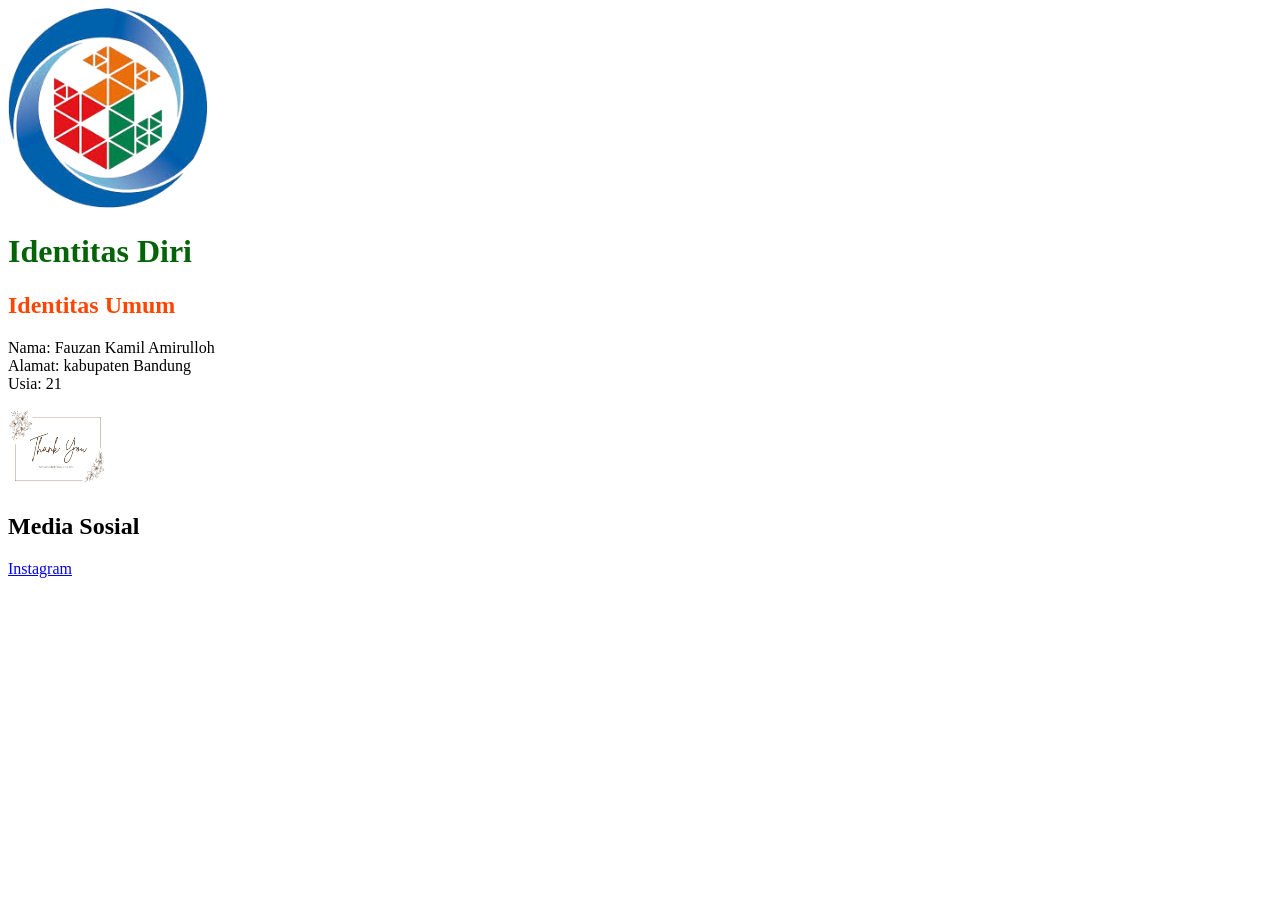
==== index.html @ 807467c5 "menambahkan file index" ====
<!doctype html>
<html>
    <head>
        <title>Fauzan</title>
    <body>
        <img src="Logo-ADB.png" height="200" width="200">
        <h1><font color="#046307">Identitas Diri</font></h1>
        <h2><font color="ff4500"> Identitas Umum</font></h2>
        <p>Nama: Fauzan Kamil Amirulloh<br>
        Alamat: kabupaten Bandung<br>
        Usia: 21
        </p>
        <img src="MInimalist Simple thank card landscape.png" height="80" width="100">
        <h2>Media Sosial</h2>
        <a href="https://www.instagram.com/kamilfauzan84?igsh=MTRtN2N4cnppMDJwYg==">Instagram</a>
    </body>
    </head>
</html>
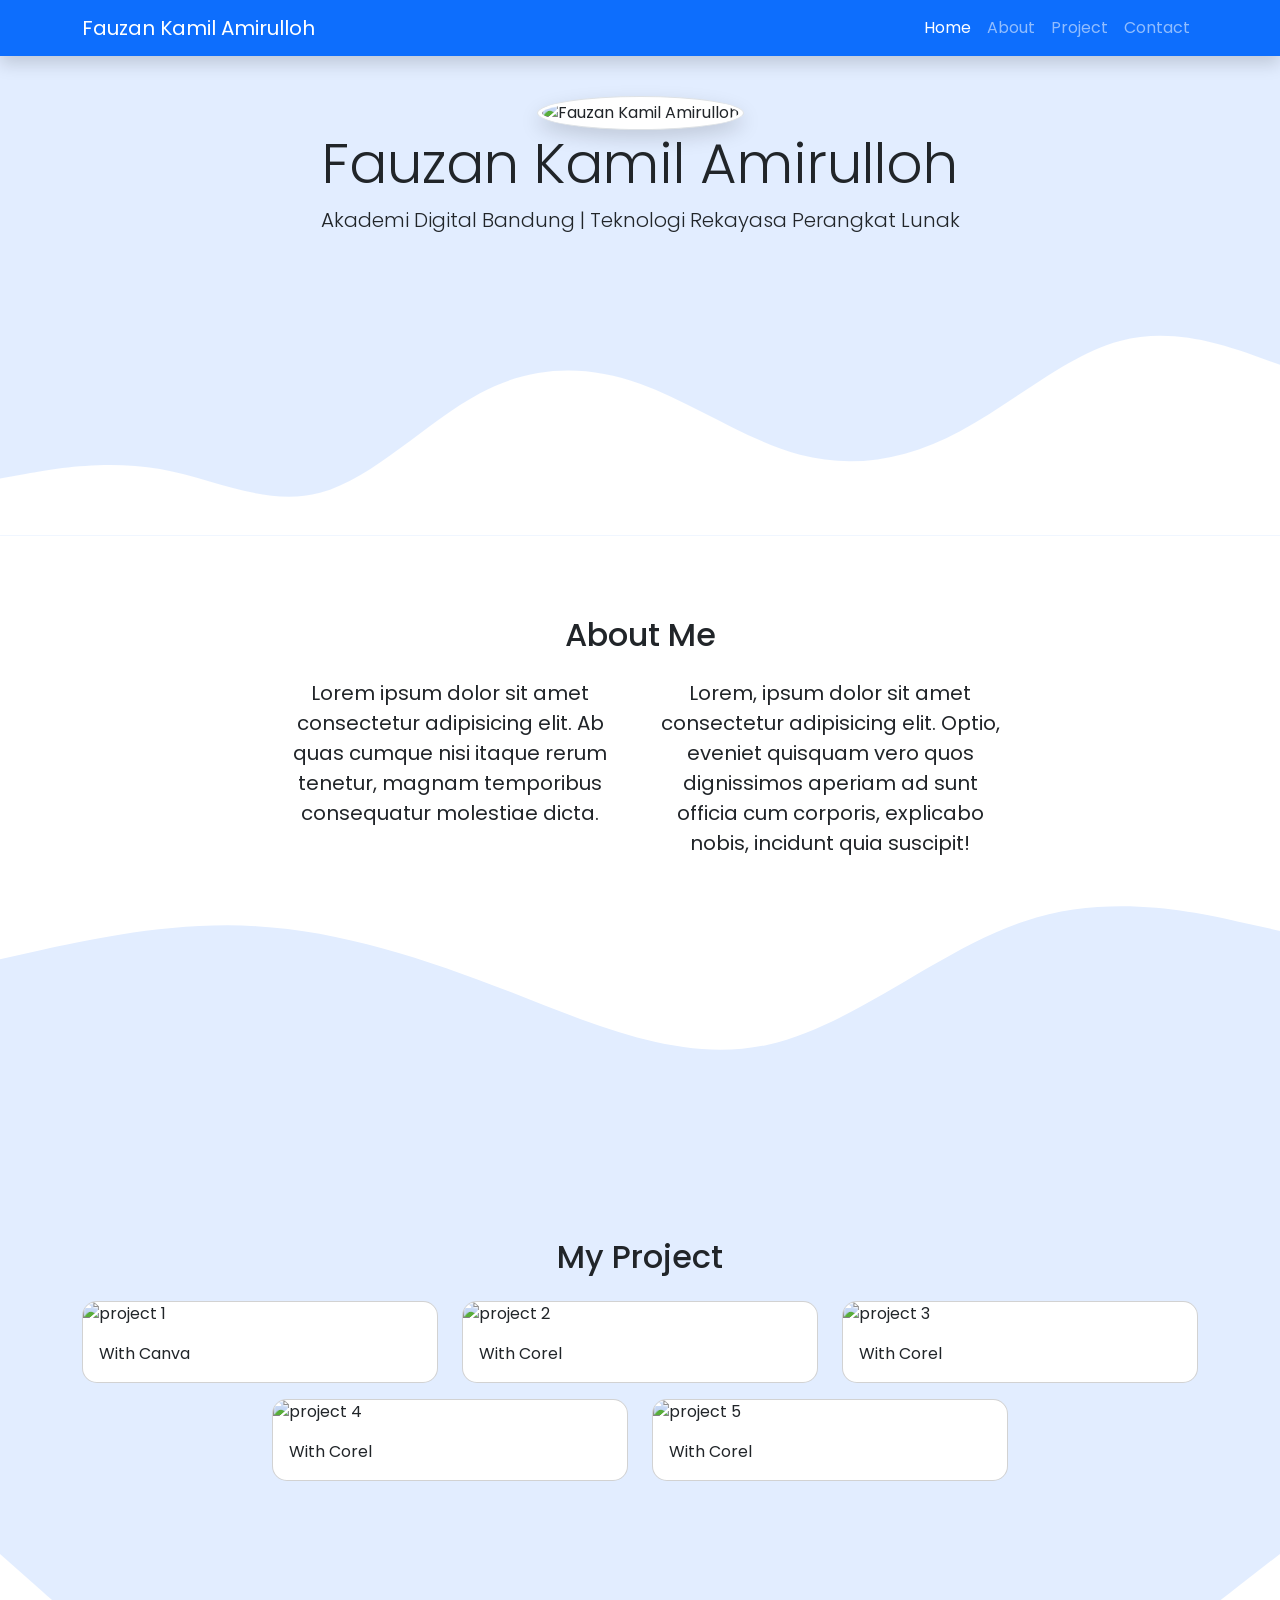
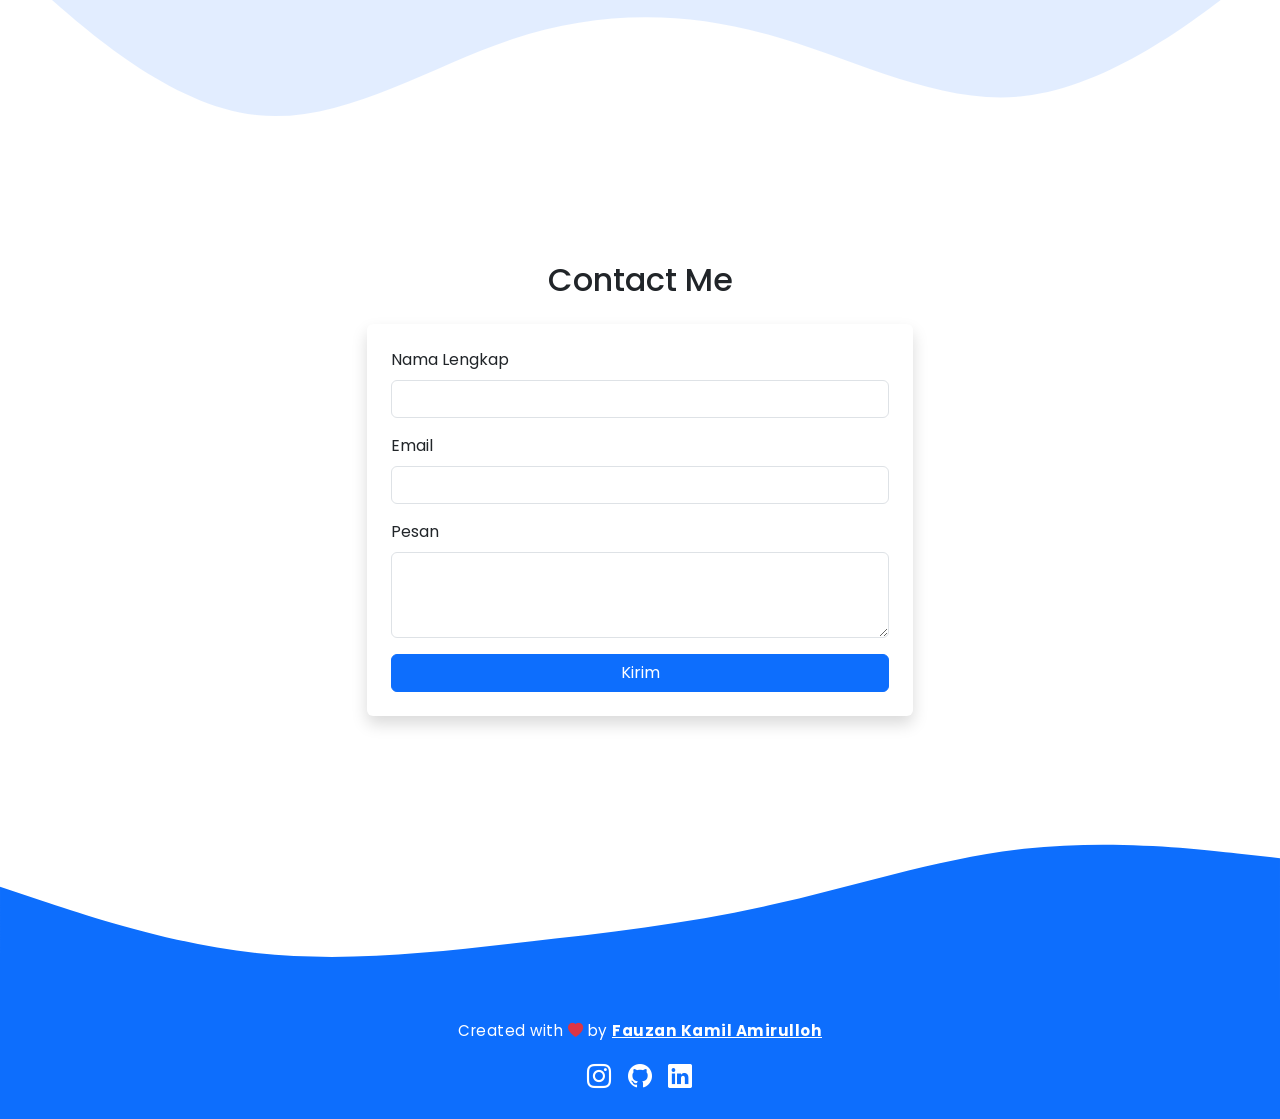
==== commit 6f7f0cbf: "Add files via upload" ====
--- a/index.html
+++ b/index.html
@@ -1,18 +1,219 @@
-<!doctype html>
-<html>
-    <head>
-        <title>Fauzan</title>
-    <body>
-        <img src="Logo-ADB.png" height="200" width="200">
-        <h1><font color="#046307">Identitas Diri</font></h1>
-        <h2><font color="ff4500"> Identitas Umum</font></h2>
-        <p>Nama: Fauzan Kamil Amirulloh<br>
-        Alamat: kabupaten Bandung<br>
-        Usia: 21
-        </p>
-        <img src="MInimalist Simple thank card landscape.png" height="80" width="100">
-        <h2>Media Sosial</h2>
-        <a href="https://www.instagram.com/kamilfauzan84?igsh=MTRtN2N4cnppMDJwYg==">Instagram</a>
-    </body>
-    </head>
-</html>+<!DOCTYPE html>
+<html lang="en">
+  <head>
+    <meta charset="utf-8" />
+    <meta name="viewport" content="width=device-width, initial-scale=1" />
+    <title>Tugas | Fauzan Kamil Amirulloh</title>
+
+    <!-- Google Font -->
+    <link href="https://fonts.googleapis.com/css2?family=Poppins:wght@300;400;600;700&display=swap" rel="stylesheet" />
+
+    <!-- Bootstrap -->
+    <link href="https://cdn.jsdelivr.net/npm/bootstrap@5.3.8/dist/css/bootstrap.min.css" rel="stylesheet" />
+
+    <!-- Bootstrap Icons -->
+    <link rel="stylesheet" href="https://cdn.jsdelivr.net/npm/bootstrap-icons@1.13.1/font/bootstrap-icons.min.css" />
+
+    <!-- AOS Animation -->
+    <link rel="stylesheet" href="https://unpkg.com/aos@2.3.1/dist/aos.css" />
+
+    <!-- Custom CSS -->
+    <link rel="stylesheet" href="style.css" />
+  </head>
+
+  <body id="home">
+    <!-- Navbar -->
+    <nav class="navbar navbar-expand-lg navbar-dark bg-primary shadow fixed-top">
+      <div class="container">
+        <a class="navbar-brand" href="#">Fauzan Kamil Amirulloh</a>
+        <button class="navbar-toggler" type="button" data-bs-toggle="collapse" data-bs-target="#navbarNav">
+          <span class="navbar-toggler-icon"></span>
+        </button>
+        <div class="collapse navbar-collapse" id="navbarNav">
+          <ul class="navbar-nav ms-auto">
+            <li class="nav-item"><a class="nav-link active" href="#home">Home</a></li>
+            <li class="nav-item"><a class="nav-link" href="#about">About</a></li>
+            <li class="nav-item"><a class="nav-link" href="#project">Project</a></li>
+            <li class="nav-item"><a class="nav-link" href="#contact">Contact</a></li>
+          </ul>
+        </div>
+      </div>
+    </nav>
+    <!-- end Navbar -->
+
+    <!-- jumbotron -->
+    <section class="jumbotron text-center">
+      <img src="img/me.jpeg" alt="Fauzan Kamil Amirulloh" width="200" class="rounded-circle img-thumbnail" data-aos="zoom-in" />
+      <h1 class="display-4" data-aos="fade-up">Fauzan Kamil Amirulloh</h1>
+      <p class="lead" data-aos="fade-up" data-aos-delay="200">Akademi Digital Bandung | Teknologi Rekayasa Perangkat Lunak</p>
+
+      <svg xmlns="http://www.w3.org/2000/svg" viewBox="0 0 1440 320">
+        <path
+          fill="#ffffff"
+          d="M0,256L30,250.7C60,245,120,235,180,245.3C240,256,300,288,360,272C420,256,480,192,540,160C600,128,660,128,720,149.3C780,171,840,213,900,229.3C960,245,1020,235,1080,202.7C1140,171,1200,117,1260,101.3C1320,85,1380,107,1410,117.3L1440,128V320H0Z"
+        ></path>
+      </svg>
+    </section>
+    <!-- end jumbotron -->
+
+    <!-- about -->
+    <section id="about">
+      <div class="container">
+        <div class="row text-center mb-3">
+          <div class="col"><h2 data-aos="fade-up">About Me</h2></div>
+        </div>
+        <div class="row justify-content-center fs-5 text-center">
+          <div class="col-md-4" data-aos="fade-right">
+            <p>Lorem ipsum dolor sit amet consectetur adipisicing elit. Ab quas cumque nisi itaque rerum tenetur, magnam temporibus consequatur molestiae dicta.</p>
+          </div>
+          <div class="col-md-4" data-aos="fade-left">
+            <p>Lorem, ipsum dolor sit amet consectetur adipisicing elit. Optio, eveniet quisquam vero quos dignissimos aperiam ad sunt officia cum corporis, explicabo nobis, incidunt quia suscipit!</p>
+          </div>
+        </div>
+      </div>
+
+      <svg xmlns="http://www.w3.org/2000/svg" viewBox="0 0 1440 320">
+        <path fill="#e2edff" d="M0,96L48,85.3C96,75,192,53,288,58.7C384,64,480,96,576,133.3C672,171,768,213,864,192C960,171,1056,85,1152,53.3C1248,21,1344,43,1392,53.3L1440,64V320H0Z"></path>
+      </svg>
+    </section>
+    <!-- end about -->
+
+    <!-- project -->
+    <section id="project">
+      <div class="container">
+        <div class="row text-center mb-3">
+          <div class="col"><h2 data-aos="fade-up">My Project</h2></div>
+        </div>
+
+        <div class="row justify-content-center">
+          <!-- Card 1 -->
+          <div class="col-md-4 mb-3" data-aos="zoom-in" data-aos-delay="100">
+            <div class="card custom-card">
+              <img src="img/project/1.jpeg" class="card-img-top" alt="project 1" />
+              <div class="card-body"><p class="card-text">With Canva</p></div>
+            </div>
+          </div>
+
+          <!-- Card 2 -->
+          <div class="col-md-4 mb-3" data-aos="zoom-in" data-aos-delay="200">
+            <div class="card custom-card">
+              <img src="img/project/2.jpeg" class="card-img-top" alt="project 2" />
+              <div class="card-body"><p class="card-text">With Corel</p></div>
+            </div>
+          </div>
+
+          <!-- Card 3 -->
+          <div class="col-md-4 mb-3" data-aos="zoom-in" data-aos-delay="300">
+            <div class="card custom-card">
+              <img src="img/project/3.jpeg" class="card-img-top" alt="project 3" />
+              <div class="card-body"><p class="card-text">With Corel</p></div>
+            </div>
+          </div>
+
+          <!-- Card 4 -->
+          <div class="col-md-4 mb-3" data-aos="zoom-in" data-aos-delay="400">
+            <div class="card custom-card">
+              <img src="img/project/4.jpeg" class="card-img-top" alt="project 4" />
+              <div class="card-body"><p class="card-text">With Corel</p></div>
+            </div>
+          </div>
+
+          <!-- Card 5 -->
+          <div class="col-md-4 mb-3" data-aos="zoom-in" data-aos-delay="500">
+            <div class="card custom-card">
+              <img src="img/project/5.jpeg" class="card-img-top" alt="project 5" />
+              <div class="card-body"><p class="card-text">With Corel</p></div>
+            </div>
+          </div>
+        </div>
+      </div>
+
+      <svg xmlns="http://www.w3.org/2000/svg" viewBox="0 0 1440 320">
+        <path fill="#ffffff" d="M0,64L48,106.7C96,149,192,235,288,245.3C384,256,480,192,576,160C672,128,768,128,864,154.7C960,181,1056,235,1152,224C1248,213,1344,139,1392,101.3L1440,64V320H0Z"></path>
+      </svg>
+    </section>
+    <!-- end project -->
+
+    <!-- contact -->
+    <section id="contact">
+      <div class="container">
+        <div class="row text-center mb-3">
+          <div class="col"><h2 data-aos="fade-up">Contact Me</h2></div>
+        </div>
+
+        <div class="row justify-content-center">
+          <div class="col-md-6" data-aos="fade-up">
+            <!-- form -->
+            <form action="https://api.web3forms.com/submit" method="POST" class="shadow p-4 rounded bg-white">
+              <input type="hidden" name="access_key" value="6e441784-50af-4e54-be45-a8823bb6d023" />
+
+              <div class="mb-3">
+                <label class="form-label">Nama Lengkap</label>
+                <input type="text" class="form-control" name="name" required />
+              </div>
+
+              <div class="mb-3">
+                <label class="form-label">Email</label>
+                <input type="email" class="form-control" name="email" required />
+              </div>
+
+              <div class="mb-3">
+                <label class="form-label">Pesan</label>
+                <textarea class="form-control" name="message" rows="3" required></textarea>
+              </div>
+
+              <button type="submit" class="btn btn-primary w-100">Kirim</button>
+
+              <div class="alert alert-success mt-3 d-none" id="successMsg">Pesan berhasil dikirim!</div>
+            </form>
+          </div>
+        </div>
+      </div>
+
+      <svg xmlns="http://www.w3.org/2000/svg" viewBox="0 0 1440 320">
+        <path fill="#0d6efd" d="M0,192L48,208C96,224,192,256,288,266.7C384,277,480,267,576,256C672,245,768,235,864,213.3C960,192,1056,160,1152,149.3C1248,139,1344,149,1392,154.7L1440,160V320H0Z"></path>
+      </svg>
+    </section>
+    <!-- end contact -->
+
+    <!-- footer -->
+    <footer class="bg-primary text-white text-center pb-4">
+      <p>
+        Created with <i class="bi bi-heart-fill text-danger"></i> by
+        <a href="https://www.instagram.com/kamilfauzan84" class="text-white fw-bold"> Fauzan Kamil Amirulloh </a>
+      </p>
+
+      <!-- social icons -->
+      <div class="d-flex justify-content-center gap-3 fs-4">
+        <a href="https://www.instagram.com/kamilfauzan84" class="text-white"><i class="bi bi-instagram"></i></a>
+        <a href="https://github.com/" class="text-white"><i class="bi bi-github"></i></a>
+        <a href="https://linkedin.com/" class="text-white"><i class="bi bi-linkedin"></i></a>
+      </div>
+    </footer>
+
+    <!-- Bootstrap Script -->
+    <script src="https://cdn.jsdelivr.net/npm/bootstrap@5.3.8/dist/js/bootstrap.bundle.min.js"></script>
+
+    <!-- AOS Script -->
+    <script src="https://unpkg.com/aos@2.3.1/dist/aos.js"></script>
+    <script>
+      AOS.init();
+    </script>
+
+    <!-- Success Message Script -->
+    <script>
+      const form = document.querySelector("form");
+      const successMsg = document.getElementById("successMsg");
+
+      form.addEventListener("submit", async (e) => {
+        e.preventDefault();
+        let data = new FormData(form);
+
+        await fetch(form.action, { method: "POST", body: data });
+
+        successMsg.classList.remove("d-none");
+        form.reset();
+      });
+    </script>
+  </body>
+</html>
--- a/style.css
+++ b/style.css
@@ -0,0 +1,47 @@
+/* Global */
+body {
+  font-family: "Poppins", sans-serif;
+}
+
+html {
+  scroll-behavior: smooth;
+}
+
+/* Jumbotron */
+.jumbotron {
+  padding-top: 6rem;
+  background-color: #e2edff;
+}
+
+.jumbotron img {
+  box-shadow: 0 8px 20px rgba(0, 0, 0, 0.15);
+}
+
+/* Section spacing */
+section {
+  padding-top: 5rem;
+}
+
+/* Project card upgrade */
+.custom-card {
+  transition: all 0.3s ease;
+  border-radius: 15px;
+  overflow: hidden;
+}
+
+.custom-card:hover {
+  transform: translateY(-8px);
+  box-shadow: 0 15px 25px rgba(0, 0, 0, 0.15);
+}
+
+/* Background */
+#project {
+  background-color: #e2edff;
+}
+
+/* Footer */
+footer {
+  padding-top: 20px;
+  font-size: 0.95rem;
+  letter-spacing: 0.5px;
+}
